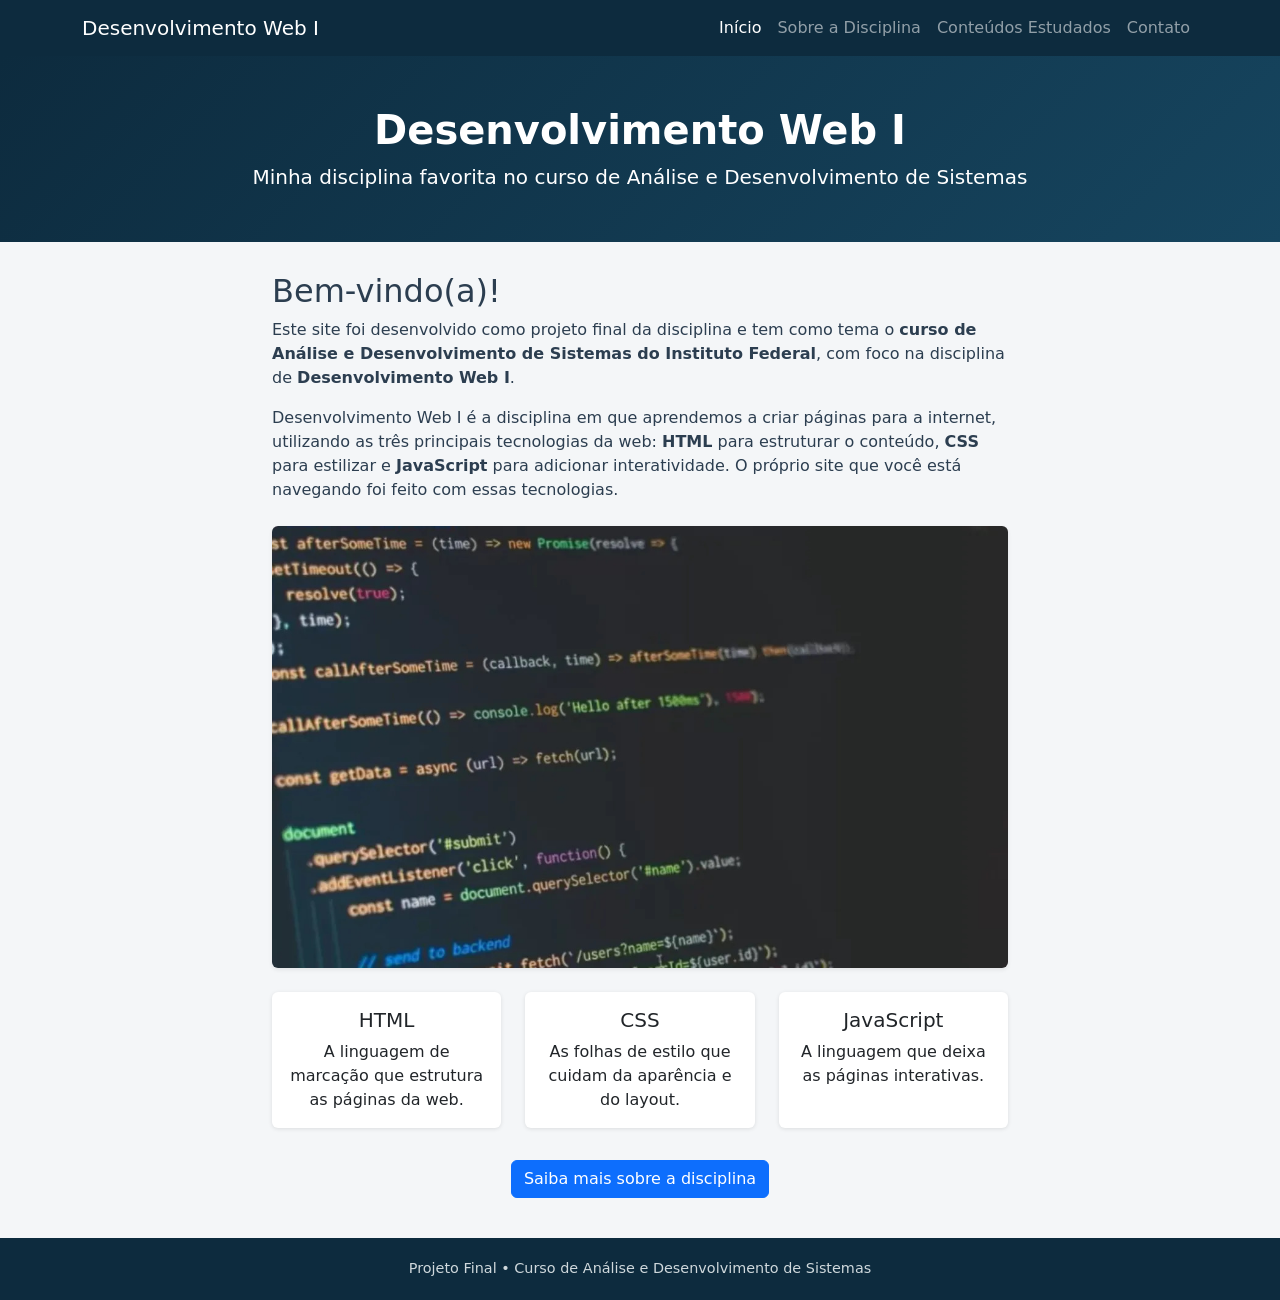
==== index.html @ e26a6f07 "projeto final" ====
<!DOCTYPE html>
<html lang="pt-br">
<head>
  <meta charset="UTF-8">
  <meta name="viewport" content="width=device-width, initial-scale=1.0">
  <title>Início</title>

  <!-- Bootstrap -->
  <link href="https://cdn.jsdelivr.net/npm/bootstrap@5.3.3/dist/css/bootstrap.min.css" rel="stylesheet">
  <!-- Estilos próprios -->
  <link href="css/estilo.css" rel="stylesheet">
</head>
<body>

  <!-- Menu de navegação -->
  <nav class="navbar navbar-expand-lg navbar-dark" style="background-color: #0d2b3e;">
    <div class="container">
      <a class="navbar-brand" href="index.html">Desenvolvimento Web I</a>
      <button class="navbar-toggler" type="button" data-bs-toggle="collapse" data-bs-target="#menu">
        <span class="navbar-toggler-icon"></span>
      </button>
      <div class="collapse navbar-collapse" id="menu">
        <ul class="navbar-nav ms-auto">
          <li class="nav-item"><a class="nav-link active" href="index.html">Início</a></li>
          <li class="nav-item"><a class="nav-link" href="sobre.html">Sobre a Disciplina</a></li>
          <li class="nav-item"><a class="nav-link" href="conteudos.html">Conteúdos Estudados</a></li>
          <li class="nav-item"><a class="nav-link" href="contato.html">Contato</a></li>
        </ul>
      </div>
    </div>
  </nav>

  <!-- Cabeçalho -->
  <header class="cabecalho text-center">
    <div class="container">
      <h1>Desenvolvimento Web I</h1>
      <p class="lead mb-0">Minha disciplina favorita no curso de Análise e Desenvolvimento de Sistemas</p>
    </div>
  </header>

  <!-- Conteúdo principal -->
  <main class="container">
    <div class="row">
      <div class="col-lg-8 mx-auto">
        <h2>Bem-vindo(a)!</h2>
        <p>
          Este site foi desenvolvido como projeto final da disciplina e tem como tema o
          <strong>curso de Análise e Desenvolvimento de Sistemas do Instituto Federal</strong>,
          com foco na disciplina de <strong>Desenvolvimento Web I</strong>.
        </p>
        <p>
          Desenvolvimento Web I é a disciplina em que aprendemos a criar páginas para a
          internet, utilizando as três principais tecnologias da web: <strong>HTML</strong>
          para estruturar o conteúdo, <strong>CSS</strong> para estilizar e
          <strong>JavaScript</strong> para adicionar interatividade. O próprio site que você
          está navegando foi feito com essas tecnologias.
        </p>

        <div class="text-center my-4">
          <img src="img/desenvolvimento-web.jpg" alt="Ilustração sobre desenvolvimento web"
               class="img-fluid rounded shadow-sm">
        </div>

        <div class="row mt-4">
          <div class="col-md-4 mb-3">
            <div class="card h-100">
              <div class="card-body text-center">
                <h5 class="card-title">HTML</h5>
                <p class="card-text">A linguagem de marcação que estrutura as páginas da web.</p>
              </div>
            </div>
          </div>
          <div class="col-md-4 mb-3">
            <div class="card h-100">
              <div class="card-body text-center">
                <h5 class="card-title">CSS</h5>
                <p class="card-text">As folhas de estilo que cuidam da aparência e do layout.</p>
              </div>
            </div>
          </div>
          <div class="col-md-4 mb-3">
            <div class="card h-100">
              <div class="card-body text-center">
                <h5 class="card-title">JavaScript</h5>
                <p class="card-text">A linguagem que deixa as páginas interativas.</p>
              </div>
            </div>
          </div>
        </div>

        <div class="text-center mt-3">
          <a href="sobre.html" class="btn btn-primary">Saiba mais sobre a disciplina</a>
        </div>
      </div>
    </div>
  </main>

  <!-- Rodapé -->
  <footer class="rodape text-center">
    <div class="container">
      <p class="mb-0">Projeto Final &bull; Curso de Análise e Desenvolvimento de Sistemas</p>
    </div>
  </footer>

  <!-- Bootstrap JS (para o menu funcionar no celular) -->
  <script src="https://cdn.jsdelivr.net/npm/bootstrap@5.3.3/dist/js/bootstrap.bundle.min.js"></script>
</body>
</html>
---- css/estilo.css ----
/* Estilos adicionais do projeto - Desenvolvimento Web I */

body {
  background-color: #f4f6f8;
  color: #2c3e50;
}

/* Cabeçalho de cada página */
.cabecalho {
  background: linear-gradient(135deg, #0d2b3e, #16455f);
  color: #ffffff;
  padding: 50px 0;
  margin-bottom: 30px;
}

.cabecalho h1 {
  font-weight: bold;
}

/* Rodapé */
.rodape {
  background-color: #0d2b3e;
  color: #cfd8dc;
  padding: 20px 0;
  margin-top: 40px;
  font-size: 0.9rem;
}

/* Cartões de conteúdo */
.card {
  border: none;
  box-shadow: 0 1px 4px rgba(0, 0, 0, 0.1);
}

/* Lista de tópicos interativa (página Conteúdos) */
.topico {
  cursor: pointer;
}

.detalhe-topico {
  display: none;
  background-color: #eef3f6;
  border-left: 4px solid #16455f;
  padding: 12px 16px;
  margin-top: 8px;
}

/* Mensagem de erro/sucesso do formulário */
.mensagem {
  display: none;
  margin-top: 15px;
}
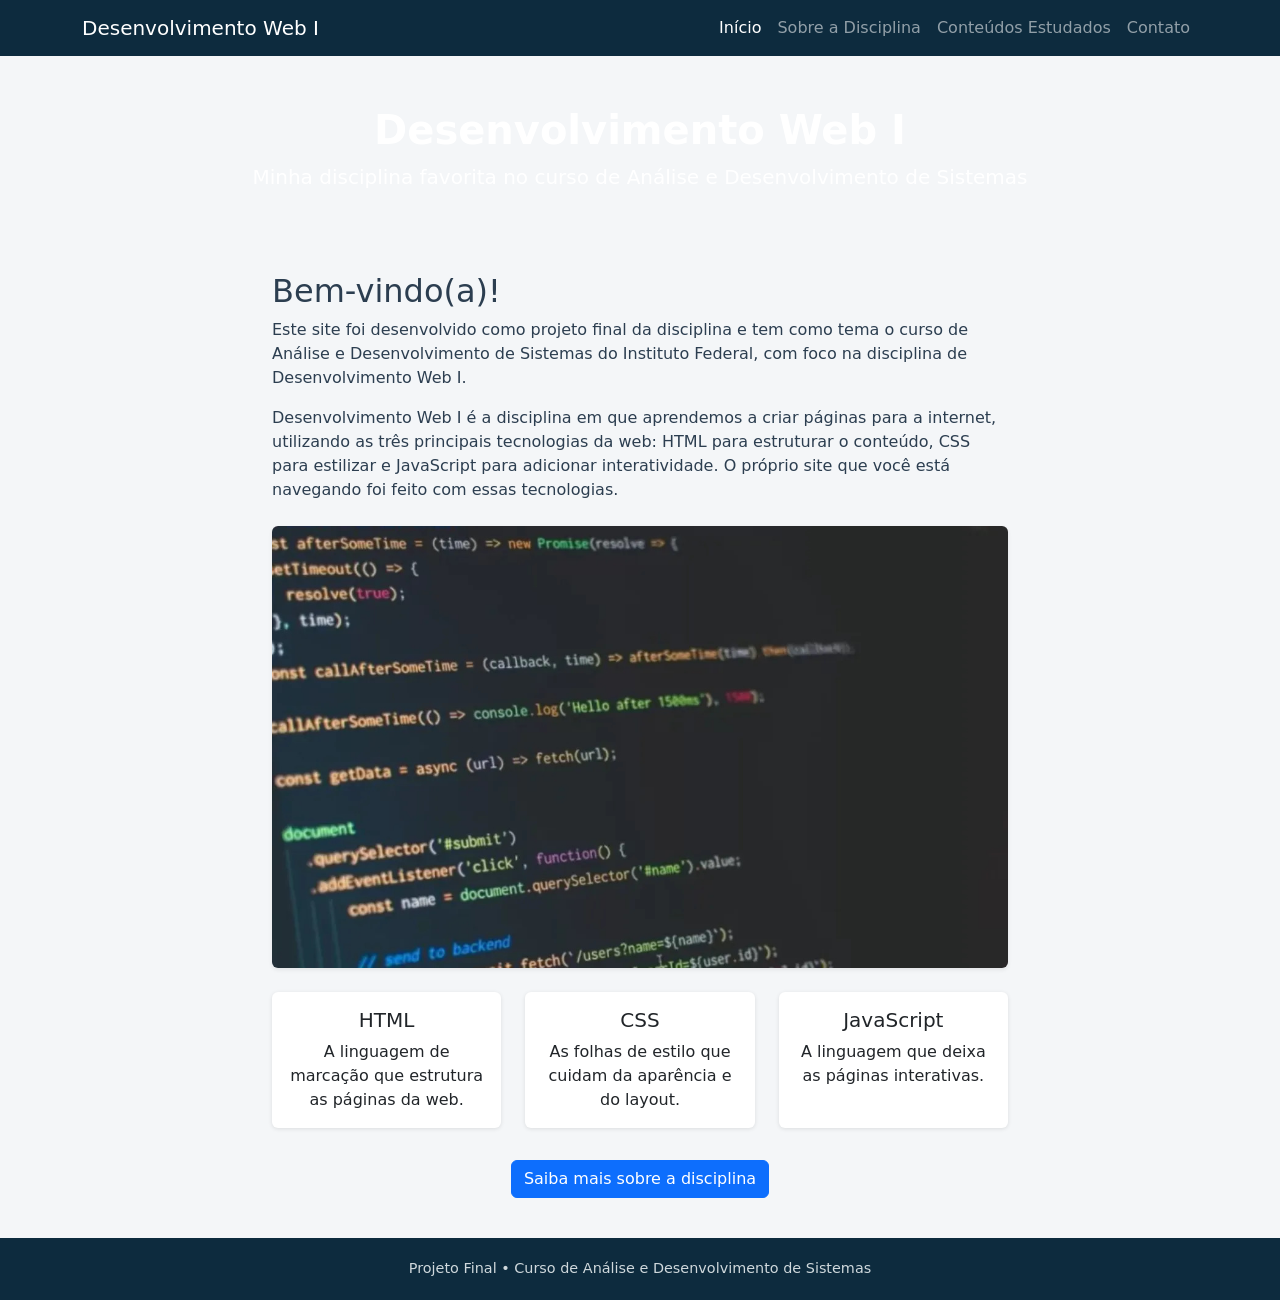
==== commit 4faa47d4: "adicionando imagem de fundo, limpando codigo e adicionando botao limpar" ====
--- a/index.html
+++ b/index.html
@@ -4,15 +4,11 @@
   <meta charset="UTF-8">
   <meta name="viewport" content="width=device-width, initial-scale=1.0">
   <title>Início</title>
-
-  <!-- Bootstrap -->
   <link href="https://cdn.jsdelivr.net/npm/bootstrap@5.3.3/dist/css/bootstrap.min.css" rel="stylesheet">
-  <!-- Estilos próprios -->
   <link href="css/estilo.css" rel="stylesheet">
 </head>
 <body>
 
-  <!-- Menu de navegação -->
   <nav class="navbar navbar-expand-lg navbar-dark" style="background-color: #0d2b3e;">
     <div class="container">
       <a class="navbar-brand" href="index.html">Desenvolvimento Web I</a>
@@ -30,30 +26,27 @@
     </div>
   </nav>
 
-  <!-- Cabeçalho -->
-  <header class="cabecalho text-center">
+  <header class="cabecalho text-center" style="background-image: url('img/fundo.jpg'); background-size: cover; background-position: center;">
     <div class="container">
       <h1>Desenvolvimento Web I</h1>
       <p class="lead mb-0">Minha disciplina favorita no curso de Análise e Desenvolvimento de Sistemas</p>
     </div>
   </header>
 
-  <!-- Conteúdo principal -->
   <main class="container">
     <div class="row">
       <div class="col-lg-8 mx-auto">
         <h2>Bem-vindo(a)!</h2>
         <p>
           Este site foi desenvolvido como projeto final da disciplina e tem como tema o
-          <strong>curso de Análise e Desenvolvimento de Sistemas do Instituto Federal</strong>,
-          com foco na disciplina de <strong>Desenvolvimento Web I</strong>.
+          curso de Análise e Desenvolvimento de Sistemas do Instituto Federal,
+          com foco na disciplina de Desenvolvimento Web I.
         </p>
         <p>
           Desenvolvimento Web I é a disciplina em que aprendemos a criar páginas para a
-          internet, utilizando as três principais tecnologias da web: <strong>HTML</strong>
-          para estruturar o conteúdo, <strong>CSS</strong> para estilizar e
-          <strong>JavaScript</strong> para adicionar interatividade. O próprio site que você
-          está navegando foi feito com essas tecnologias.
+          internet, utilizando as três principais tecnologias da web: HTML para estruturar
+          o conteúdo, CSS para estilizar e JavaScript para adicionar interatividade.
+          O próprio site que você está navegando foi feito com essas tecnologias.
         </p>
 
         <div class="text-center my-4">
@@ -95,14 +88,12 @@
     </div>
   </main>
 
-  <!-- Rodapé -->
   <footer class="rodape text-center">
     <div class="container">
       <p class="mb-0">Projeto Final &bull; Curso de Análise e Desenvolvimento de Sistemas</p>
     </div>
   </footer>
 
-  <!-- Bootstrap JS (para o menu funcionar no celular) -->
   <script src="https://cdn.jsdelivr.net/npm/bootstrap@5.3.3/dist/js/bootstrap.bundle.min.js"></script>
 </body>
 </html>
